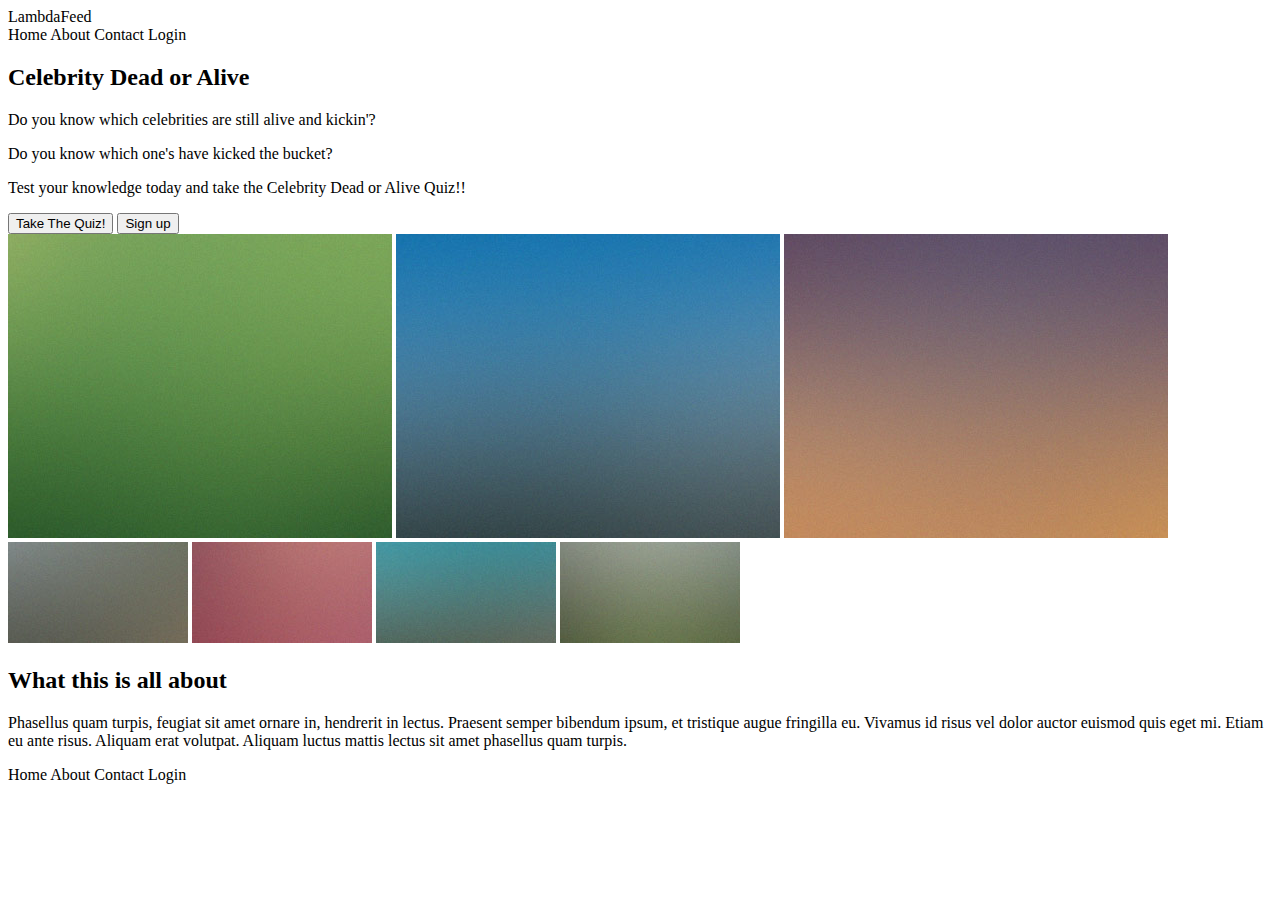
==== index.html @ fd65d890 "finshed the html will fine tune later" ====
<!doctype html>
<html>
    <head>
        <meta charset="utf-8">
      
        <title>Celebrity Dead or Alive - Home</title>
      
        <link href="https://fonts.googleapis.com/css?family=Roboto|Rubik" rel="stylesheet">
        <link rel="stylesheet" href="css/index.css">
      
      </head>
      <body>

          <div class="container">

              <div class="Title_bar">

                  <div class="logo">LambdaFeed</div>

                  <nav class="nav">

                      <a>Home</a>

                      <a>About</a>

                      <a>Contact</a>

                      <a>Login</a>

                  </nav>

              </div>

              <section class="quiz">

                <div id="celeb">

                    <h2>Celebrity Dead or Alive</h2>

                    <p>Do you know which celebrities are still alive and kickin'?</p>

                    <p>Do you know which one's have kicked the bucket?</p>

                    <p>Test your knowledge today and take the Celebrity Dead or Alive Quiz!!</p>

                </div>

                <div id="buttons">

                    <button>Take The Quiz!</button>

                    <button>Sign up</button>

                </div>                
            
              </section>

              <section class="pics">

                <img src="img/pic01.jpg">
                
                <img src="img/pic02.jpg">
                
                <img src="img/pic03.jpg">

              </section>

              <section class="about">

                <div class="box">

                     <img src="img/pic04.jpg">

                     <img src="img/pic05.jpg">

                     <img src="img/pic06.jpg">

                     <img src="img/pic07.jpg">

                </div>

                <div class="info">
                    <h2> What this is all about</h2>

                    <p>Phasellus quam turpis, feugiat sit amet ornare in, hendrerit in lectus. Praesent semper bibendum ipsum, et tristique augue fringilla eu. Vivamus id risus vel dolor auctor euismod quis eget mi. Etiam eu ante risus. Aliquam erat volutpat. Aliquam luctus mattis lectus sit amet phasellus quam turpis.
                   
                    </p>

                </div>

              </section>

              <footer>

                    <a>Home</a>

                    <a>About</a>

                    <a>Contact</a>

                    <a>Login</a>

              </footer>

          </div>

      </body>

</html>
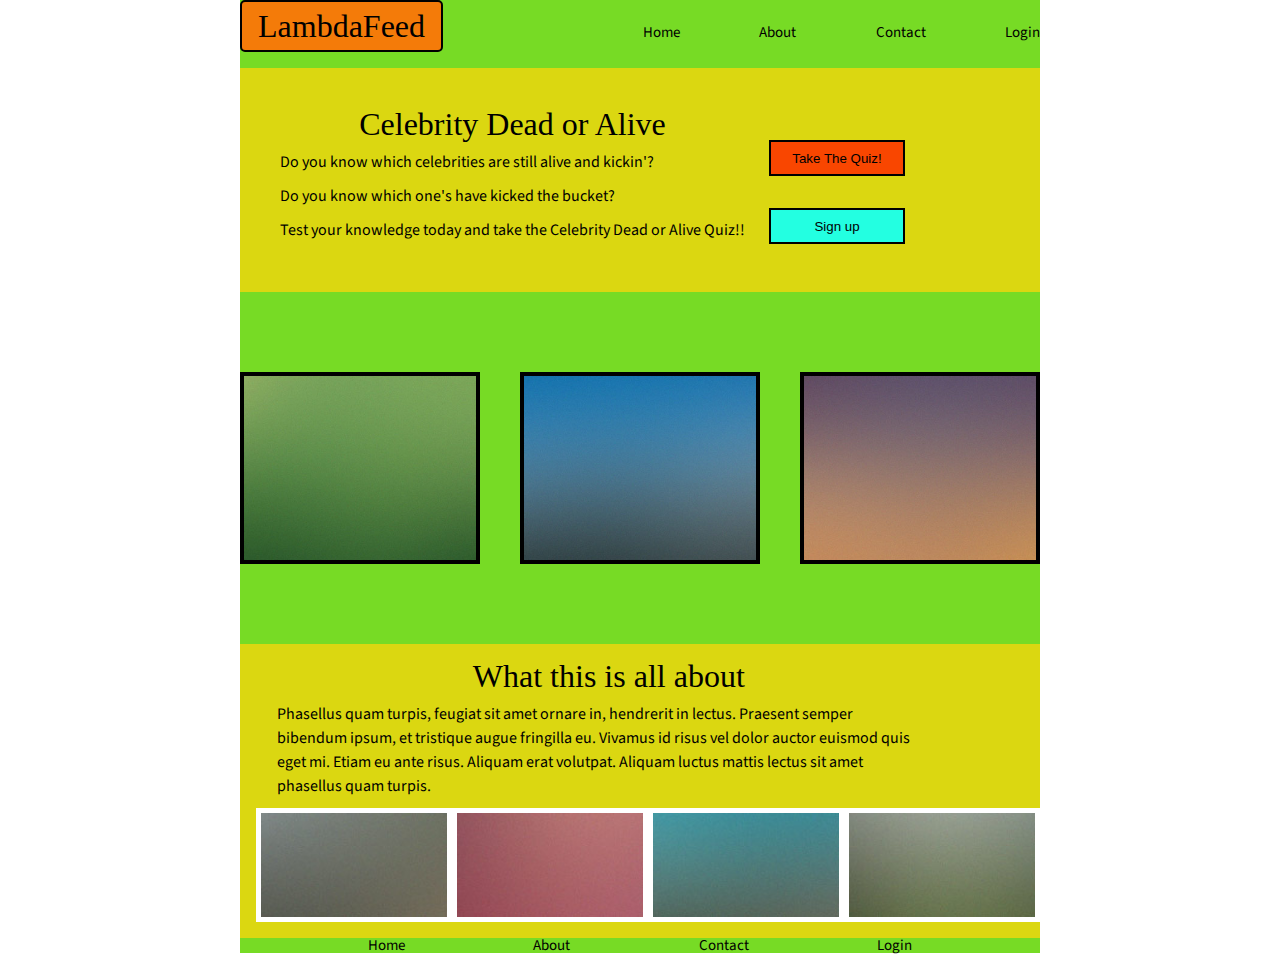
==== commit f1ab0fa2: "finished up the css is now responsive" ====
--- a/index.html
+++ b/index.html
@@ -2,22 +2,23 @@
 <html>
     <head>
         <meta charset="utf-8">
+        <meta name="viewport" content="width=device-width, initial-scale=1.0">
       
         <title>Celebrity Dead or Alive - Home</title>
       
-        <link href="https://fonts.googleapis.com/css?family=Roboto|Rubik" rel="stylesheet">
-        <link rel="stylesheet" href="css/index.css">
+        <link href="https://fonts.googleapis.com/css?family=Chewy|Sancreek|Source+Sans+Pro&display=swap" rel="stylesheet">
+        <link href="css/index.css" rel="stylesheet">
       
       </head>
       <body>
 
-          <div class="container">
+          <div class="container home">
 
-              <div class="Title_bar">
+              <nav class="nav">
+                  
+                  <h2>LambdaFeed</h2>
 
-                  <div class="logo">LambdaFeed</div>
-
-                  <nav class="nav">
+                  <div class="links">
 
                       <a>Home</a>
 
@@ -27,11 +28,11 @@
 
                       <a>Login</a>
 
-                  </nav>
+                  </div>
 
-              </div>
+              </nav>
 
-              <section class="quiz">
+              <header>
 
                 <div id="celeb">
 
@@ -47,36 +48,44 @@
 
                 <div id="buttons">
 
-                    <button>Take The Quiz!</button>
+                    <button class="take">Take The Quiz!</button>
 
-                    <button>Sign up</button>
+                    <button class="sign">Sign up</button>
 
                 </div>                
             
-              </section>
+              </header>
 
-              <section class="pics">
+              <section class="mid" >
 
-                <img src="img/pic01.jpg">
+                <div class="pics">
+
+                    <img src="img/pic01.jpg">
                 
-                <img src="img/pic02.jpg">
+                   <img src="img/pic02.jpg">
                 
-                <img src="img/pic03.jpg">
+                   <img src="img/pic03.jpg">
+            
+                </div>
+
 
               </section>
 
               <section class="about">
-
                 <div class="box">
 
-                     <img src="img/pic04.jpg">
+                    <div class="box 1">
 
-                     <img src="img/pic05.jpg">
+                        <img src="img/pic04.jpg">
 
-                     <img src="img/pic06.jpg">
+                        <img src="img/pic05.jpg">
+                    </div>    
+                    <div class="box 2">
+                         <img src="img/pic06.jpg">
 
-                     <img src="img/pic07.jpg">
+                         <img src="img/pic07.jpg">
 
+                    </div>
                 </div>
 
                 <div class="info">
--- a/css/index.css
+++ b/css/index.css
@@ -0,0 +1,378 @@
+/* http://meyerweb.com/eric/tools/css/reset/ 
+   v2.0 | 20110126
+   License: none (public domain)
+*/
+html,
+body,
+div,
+span,
+applet,
+object,
+iframe,
+h1,
+h2,
+h3,
+h4,
+h5,
+h6,
+p,
+blockquote,
+pre,
+a,
+abbr,
+acronym,
+address,
+big,
+cite,
+code,
+del,
+dfn,
+em,
+img,
+ins,
+kbd,
+q,
+s,
+samp,
+small,
+strike,
+strong,
+sub,
+sup,
+tt,
+var,
+b,
+u,
+i,
+center,
+dl,
+dt,
+dd,
+ol,
+ul,
+li,
+fieldset,
+form,
+label,
+legend,
+table,
+caption,
+tbody,
+tfoot,
+thead,
+tr,
+th,
+td,
+article,
+aside,
+canvas,
+details,
+embed,
+figure,
+figcaption,
+footer,
+header,
+hgroup,
+menu,
+nav,
+output,
+ruby,
+section,
+summary,
+time,
+mark,
+audio,
+video {
+  margin: 0;
+  padding: 0;
+  border: 0;
+  font-size: 100%;
+  font: inherit;
+  vertical-align: baseline;
+}
+/* HTML5 display-role reset for older browsers */
+article,
+aside,
+details,
+figcaption,
+figure,
+footer,
+header,
+hgroup,
+menu,
+nav,
+section {
+  display: block;
+}
+body {
+  line-height: 1;
+}
+ol,
+ul {
+  list-style: none;
+}
+blockquote,
+q {
+  quotes: none;
+}
+blockquote:before,
+blockquote:after,
+q:before,
+q:after {
+  content: '';
+  content: none;
+}
+table {
+  border-collapse: collapse;
+  border-spacing: 0;
+}
+* {
+  box-sizing: border-box;
+}
+html {
+  font-size: 62.5%;
+}
+html,
+body {
+  font-family: 'Source Sans Pro', sans-serif;
+}
+h1,
+h2,
+h3,
+h4,
+h5 {
+  font-family: 'Chewy', cursive;
+}
+h1 {
+  font-size: 4rem;
+}
+h2 {
+  font-size: 3.2rem;
+  padding-bottom: 10px;
+}
+h4 {
+  font-size: 2.5rem;
+  padding-bottom: 10px;
+}
+p {
+  line-height: 1.5;
+  font-size: 1.6rem;
+  padding-bottom: 10px;
+}
+img {
+  max-width: 100%;
+  height: auto;
+}
+.container {
+  max-width: 800px;
+  width: 100%;
+  margin: 0 auto;
+}
+.nav {
+  display: flex;
+  align-items: baseline;
+  margin-bottom: 2%;
+}
+@media (max-width: 550px) {
+  .nav {
+    flex-direction: column;
+    align-items: center;
+  }
+}
+.nav h2 {
+  background-color: #F47B09;
+  border: 2px solid black;
+  text-align: center;
+  border-radius: 5px;
+  padding-bottom: 1%;
+  padding-top: 1%;
+  padding-right: 2%;
+  padding-left: 2%;
+}
+.nav .links {
+  width: 100%;
+  display: flex;
+  justify-content: space-between;
+  align-items: baseline;
+  margin-left: 25%;
+}
+.nav .links a {
+  font-size: 1.5rem;
+}
+@media (max-width: 550px) {
+  .nav .links {
+    margin-top: 2%;
+    align-items: center;
+    margin-left: 0;
+  }
+}
+footer {
+  display: flex;
+  justify-content: space-evenly;
+  font-size: 1.5rem;
+}
+.home {
+  background-color: #77DB25;
+}
+@media (max-width: 650px) {
+  .home {
+    width: 100%;
+  }
+}
+@media (max-width: 550px) {
+  .home {
+    width: 100%;
+  }
+}
+.home header {
+  background-color: #DBD711;
+  display: flex;
+  padding-top: 5%;
+  padding-bottom: 5%;
+}
+@media (max-width: 650px) {
+  .home header {
+    flex-direction: column;
+    width: 100%;
+    padding-bottom: 0;
+  }
+}
+.home header #celeb {
+  text-align: left;
+  margin-left: 5%;
+}
+.home header #celeb h2 {
+  text-align: center;
+}
+@media (max-width: 650px) {
+  .home header #celeb p {
+    text-align: center;
+  }
+}
+.home header #buttons {
+  display: flex;
+  flex-direction: column;
+  width: 20%;
+}
+@media (max-width: 650px) {
+  .home header #buttons {
+    width: 100%;
+    align-items: center;
+  }
+}
+.home header #buttons button {
+  margin-left: 15%;
+  border: 2px solid black;
+}
+@media (max-width: 650px) {
+  .home header #buttons button {
+    width: 20%;
+    margin: 0;
+  }
+}
+.home header #buttons .take {
+  margin-top: 20%;
+  background-color: #F94600;
+  height: 25%;
+}
+@media (max-width: 650px) {
+  .home header #buttons .take {
+    margin-top: 5%;
+  }
+}
+.home header #buttons .sign {
+  margin-top: 20%;
+  background-color: #23FFE1;
+  height: 25%;
+}
+@media (max-width: 650px) {
+  .home header #buttons .sign {
+    margin-top: 5%;
+    height: 50%;
+  }
+}
+.home .mid {
+  width: 100%;
+  display: flex;
+}
+.home .mid .pics {
+  display: flex;
+  justify-content: space-between;
+  padding-top: 10%;
+  padding-bottom: 10%;
+}
+.home .mid .pics img {
+  width: 30%;
+  border: 4px solid black;
+}
+@media (max-width: 650px) {
+  .home .mid .pics img {
+    display: none;
+  }
+}
+.home .about {
+  background-color: #DBD711;
+  display: flex;
+  flex-direction: column-reverse;
+  padding-top: 2%;
+  padding-bottom: 2%;
+  padding-left: 2%;
+}
+@media (max-width: 650px) {
+  .home .about {
+    display: flex;
+    flex-direction: column;
+    align-items: center;
+  }
+}
+.home .about .box {
+  display: flex;
+  width: 100%;
+}
+@media (max-width: 650px) {
+  .home .about .box {
+    display: flex;
+    flex-direction: column;
+    align-items: center;
+    width: 80%;
+  }
+}
+.home .about .box .box1 {
+  display: flex;
+  flex-direction: row;
+}
+.home .about .box .box2 {
+  display: flex;
+  flex-direction: row;
+}
+.home .about .info {
+  width: 90%;
+}
+@media (max-width: 650px) {
+  .home .about .info {
+    display: flex;
+    flex-direction: column;
+    width: 100%;
+  }
+}
+.home .about .info h2 {
+  text-align: center;
+}
+.home .about .info p {
+  margin-left: 3%;
+  width: 90%;
+}
+.home .about img {
+  border: 5px solid white;
+  width: 50%;
+}
+@media (max-width: 650px) {
+  .home .about img {
+    width: 100%;
+  }
+}
+@media (max-width: 550px) {
+  .home .about img {
+    display: none;
+  }
+}
